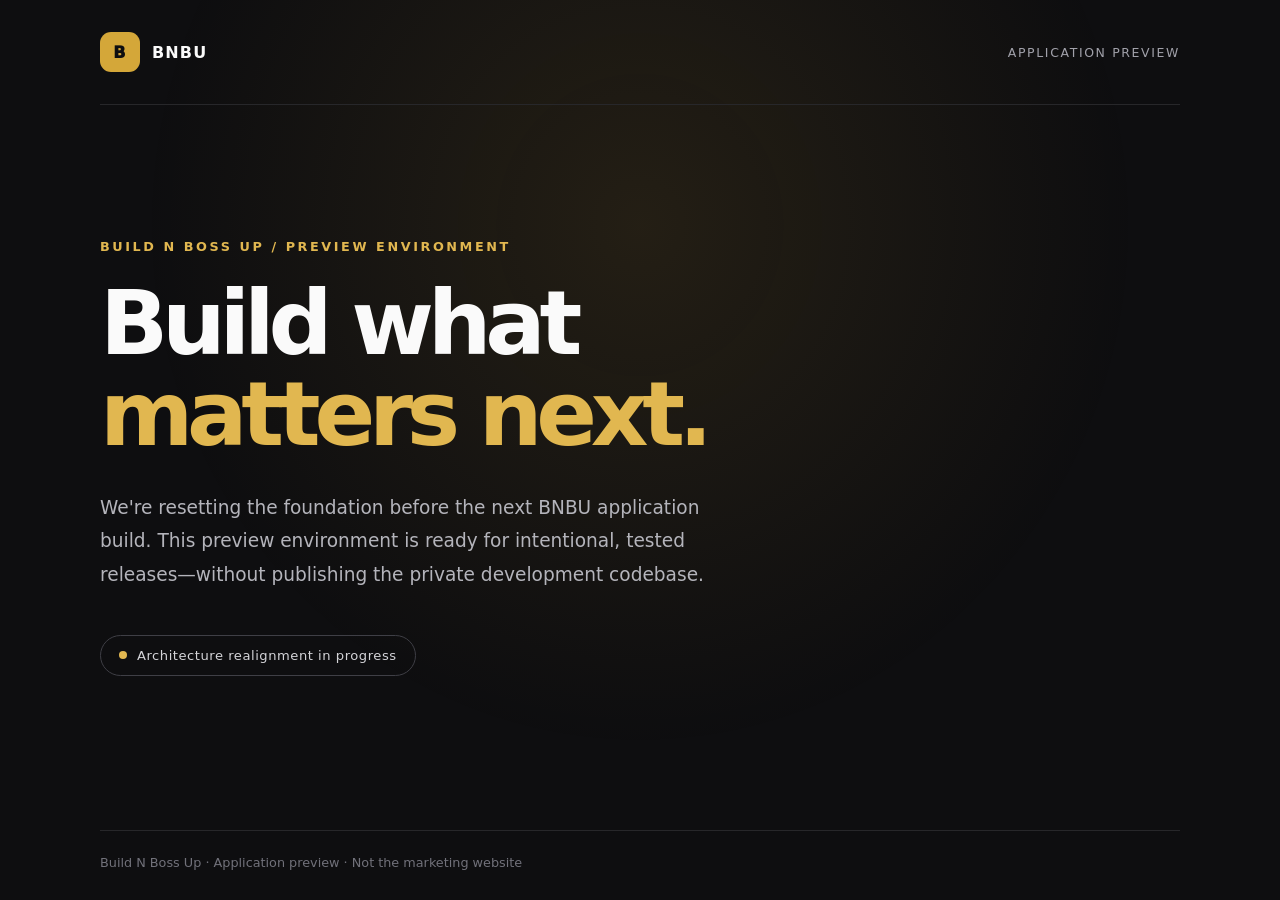
==== site/index.html @ 50fb6593 "feat: add architecture-neutral BNBU app preview placeholder" ====
<!doctype html>
<html lang="en">
  <head>
    <meta charset="UTF-8" />
    <meta name="viewport" content="width=device-width, initial-scale=1.0" />
    <meta name="robots" content="noindex, nofollow" />
    <meta name="theme-color" content="#0e0e10" />
    <meta name="description" content="Build N Boss Up application preview environment." />
    <title>BNBU — App Preview</title>
    <style>
      :root { color-scheme: dark; font-family: ui-sans-serif, system-ui, -apple-system, BlinkMacSystemFont, "Segoe UI", sans-serif; }
      * { box-sizing: border-box; }
      body { margin: 0; min-height: 100vh; min-height: 100dvh; background: #0e0e10; color: #fafafa; }
      body::before { content: ""; position: fixed; inset: 0; z-index: -1; background: radial-gradient(ellipse at 50% 25%, rgba(235,182,64,.10), transparent 55%); }
      .shell { width: min(1080px, calc(100% - 48px)); margin: auto; min-height: 100vh; min-height: 100dvh; display: flex; flex-direction: column; }
      header { display: flex; justify-content: space-between; align-items: center; gap: 16px; padding: 32px 0; border-bottom: 1px solid #27272a; }
      .brand { display: flex; align-items: center; gap: 12px; font-size: 1rem; font-weight: 800; letter-spacing: .07em; }
      .mark { display: grid; place-items: center; width: 40px; height: 40px; border-radius: 11px; background: #d4a739; color: #0e0e10; font-weight: 950; }
      .environment { color: #a1a1aa; font-size: .78rem; letter-spacing: .13em; text-transform: uppercase; }
      main { flex: 1; display: flex; flex-direction: column; justify-content: center; align-items: flex-start; padding: 90px 0 110px; max-width: 760px; }
      .eyebrow { color: #e1b750; font-size: .8rem; font-weight: 700; letter-spacing: .2em; text-transform: uppercase; margin: 0 0 24px; }
      h1 { font-size: clamp(3rem, 7vw, 6.7rem); line-height: 1.02; letter-spacing: -.07em; max-width: 800px; margin: 0 0 30px; }
      .accent { color: #e1b750; }
      .description { max-width: 610px; color: #b4b4bb; line-height: 1.8; font-size: clamp(1rem, 1.8vw, 1.16rem); margin: 0; }
      .status { display: inline-flex; align-items: center; gap: 10px; margin-top: 44px; border: 1px solid #3f3f46; border-radius: 999px; padding: 12px 18px; font-size: .82rem; letter-spacing: .04em; color: #d4d4d8; }
      .dot { background: #e1b750; width: 8px; height: 8px; border-radius: 50%; }
      footer { border-top: 1px solid #27272a; padding: 24px 0 30px; color: #71717a; font-size: .8rem; }
      @media (max-width: 580px) { .shell { width: min(100% - 36px, 1080px); } header { padding: 24px 0; } .environment { font-size: .65rem; } main { padding: 80px 0; } }
    </style>
  </head>
  <body>
    <div class="shell">
      <header>
        <div class="brand"><div class="mark" aria-hidden="true">B</div><span>BNBU</span></div>
        <div class="environment">Application preview</div>
      </header>
      <main>
        <p class="eyebrow">Build N Boss Up / Preview environment</p>
        <h1>Build what <span class="accent">matters next.</span></h1>
        <p class="description">
          We're resetting the foundation before the next BNBU application build.
          This preview environment is ready for intentional, tested releases—without
          publishing the private development codebase.
        </p>
        <div class="status"><span class="dot" aria-hidden="true"></span>Architecture realignment in progress</div>
      </main>
      <footer>Build N Boss Up · Application preview · Not the marketing website</footer>
    </div>
  </body>
</html>
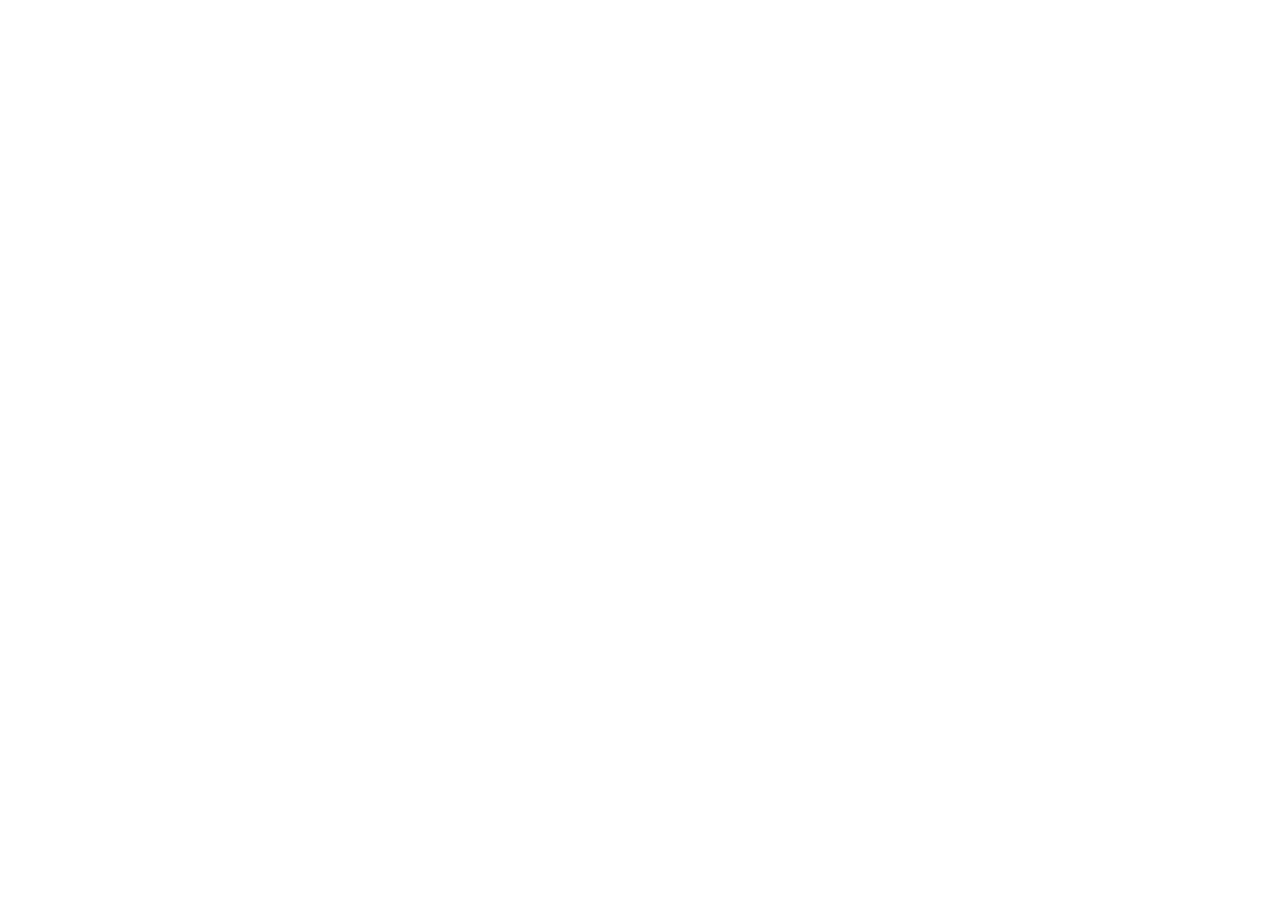
==== commit d1d10844: "deploy: static BNBU preview from private app ac4ed00" ====
--- a/site/index.html
+++ b/site/index.html
@@ -1,50 +1,26 @@
-<!doctype html>
+<!DOCTYPE html>
 <html lang="en">
   <head>
     <meta charset="UTF-8" />
-    <meta name="viewport" content="width=device-width, initial-scale=1.0" />
-    <meta name="robots" content="noindex, nofollow" />
-    <meta name="theme-color" content="#0e0e10" />
-    <meta name="description" content="Build N Boss Up application preview environment." />
-    <title>BNBU — App Preview</title>
-    <style>
-      :root { color-scheme: dark; font-family: ui-sans-serif, system-ui, -apple-system, BlinkMacSystemFont, "Segoe UI", sans-serif; }
-      * { box-sizing: border-box; }
-      body { margin: 0; min-height: 100vh; min-height: 100dvh; background: #0e0e10; color: #fafafa; }
-      body::before { content: ""; position: fixed; inset: 0; z-index: -1; background: radial-gradient(ellipse at 50% 25%, rgba(235,182,64,.10), transparent 55%); }
-      .shell { width: min(1080px, calc(100% - 48px)); margin: auto; min-height: 100vh; min-height: 100dvh; display: flex; flex-direction: column; }
-      header { display: flex; justify-content: space-between; align-items: center; gap: 16px; padding: 32px 0; border-bottom: 1px solid #27272a; }
-      .brand { display: flex; align-items: center; gap: 12px; font-size: 1rem; font-weight: 800; letter-spacing: .07em; }
-      .mark { display: grid; place-items: center; width: 40px; height: 40px; border-radius: 11px; background: #d4a739; color: #0e0e10; font-weight: 950; }
-      .environment { color: #a1a1aa; font-size: .78rem; letter-spacing: .13em; text-transform: uppercase; }
-      main { flex: 1; display: flex; flex-direction: column; justify-content: center; align-items: flex-start; padding: 90px 0 110px; max-width: 760px; }
-      .eyebrow { color: #e1b750; font-size: .8rem; font-weight: 700; letter-spacing: .2em; text-transform: uppercase; margin: 0 0 24px; }
-      h1 { font-size: clamp(3rem, 7vw, 6.7rem); line-height: 1.02; letter-spacing: -.07em; max-width: 800px; margin: 0 0 30px; }
-      .accent { color: #e1b750; }
-      .description { max-width: 610px; color: #b4b4bb; line-height: 1.8; font-size: clamp(1rem, 1.8vw, 1.16rem); margin: 0; }
-      .status { display: inline-flex; align-items: center; gap: 10px; margin-top: 44px; border: 1px solid #3f3f46; border-radius: 999px; padding: 12px 18px; font-size: .82rem; letter-spacing: .04em; color: #d4d4d8; }
-      .dot { background: #e1b750; width: 8px; height: 8px; border-radius: 50%; }
-      footer { border-top: 1px solid #27272a; padding: 24px 0 30px; color: #71717a; font-size: .8rem; }
-      @media (max-width: 580px) { .shell { width: min(100% - 36px, 1080px); } header { padding: 24px 0; } .environment { font-size: .65rem; } main { padding: 80px 0; } }
-    </style>
-  </head>
-  <body>
-    <div class="shell">
-      <header>
-        <div class="brand"><div class="mark" aria-hidden="true">B</div><span>BNBU</span></div>
-        <div class="environment">Application preview</div>
-      </header>
-      <main>
-        <p class="eyebrow">Build N Boss Up / Preview environment</p>
-        <h1>Build what <span class="accent">matters next.</span></h1>
-        <p class="description">
-          We're resetting the foundation before the next BNBU application build.
-          This preview environment is ready for intentional, tested releases—without
-          publishing the private development codebase.
-        </p>
-        <div class="status"><span class="dot" aria-hidden="true"></span>Architecture realignment in progress</div>
-      </main>
-      <footer>Build N Boss Up · Application preview · Not the marketing website</footer>
-    </div>
-  </body>
-</html>
+    <meta name="viewport" content="width=device-width, initial-scale=1, viewport-fit=cover" />
+    <meta name="description" content="BNBU — premium member platform: learn, connect, earn, and level up." />
+    <meta name="theme-color" content="#0f172a" />
+    <meta name="mobile-web-app-capable" content="yes" />
+    <meta name="apple-mobile-web-app-capable" content="yes" />
+    <meta name="apple-mobile-web-app-status-bar-style" content="black-translucent" />
+    <meta name="apple-mobile-web-app-title" content="BNBU" />
+    <link rel="icon" type="image/png" sizes="32x32" href="/favicon-32.png" />
+    <link rel="icon" type="image/png" sizes="192x192" href="/favicon-192.png" />
+    <link rel="apple-touch-icon" href="/apple-touch-icon.png" />
+    <link rel="icon" type="image/png" sizes="512x512" href="/pwa-512x512.png" />
+    <title>BNBU</title>
+    <style>html, body { height: 100%; margin: 0; } #root { height: 100%; }</style>
+    <script type="module" crossorigin src="/assets/index-D0A8lmel.js"></script>
+    <link rel="stylesheet" crossorigin href="/assets/index-BNLdYMTm.css">
+  <link rel="manifest" href="/manifest.webmanifest"></head>
+
+    <body>
+      <div id="root"></div>
+    </body>
+  </html>
+  
